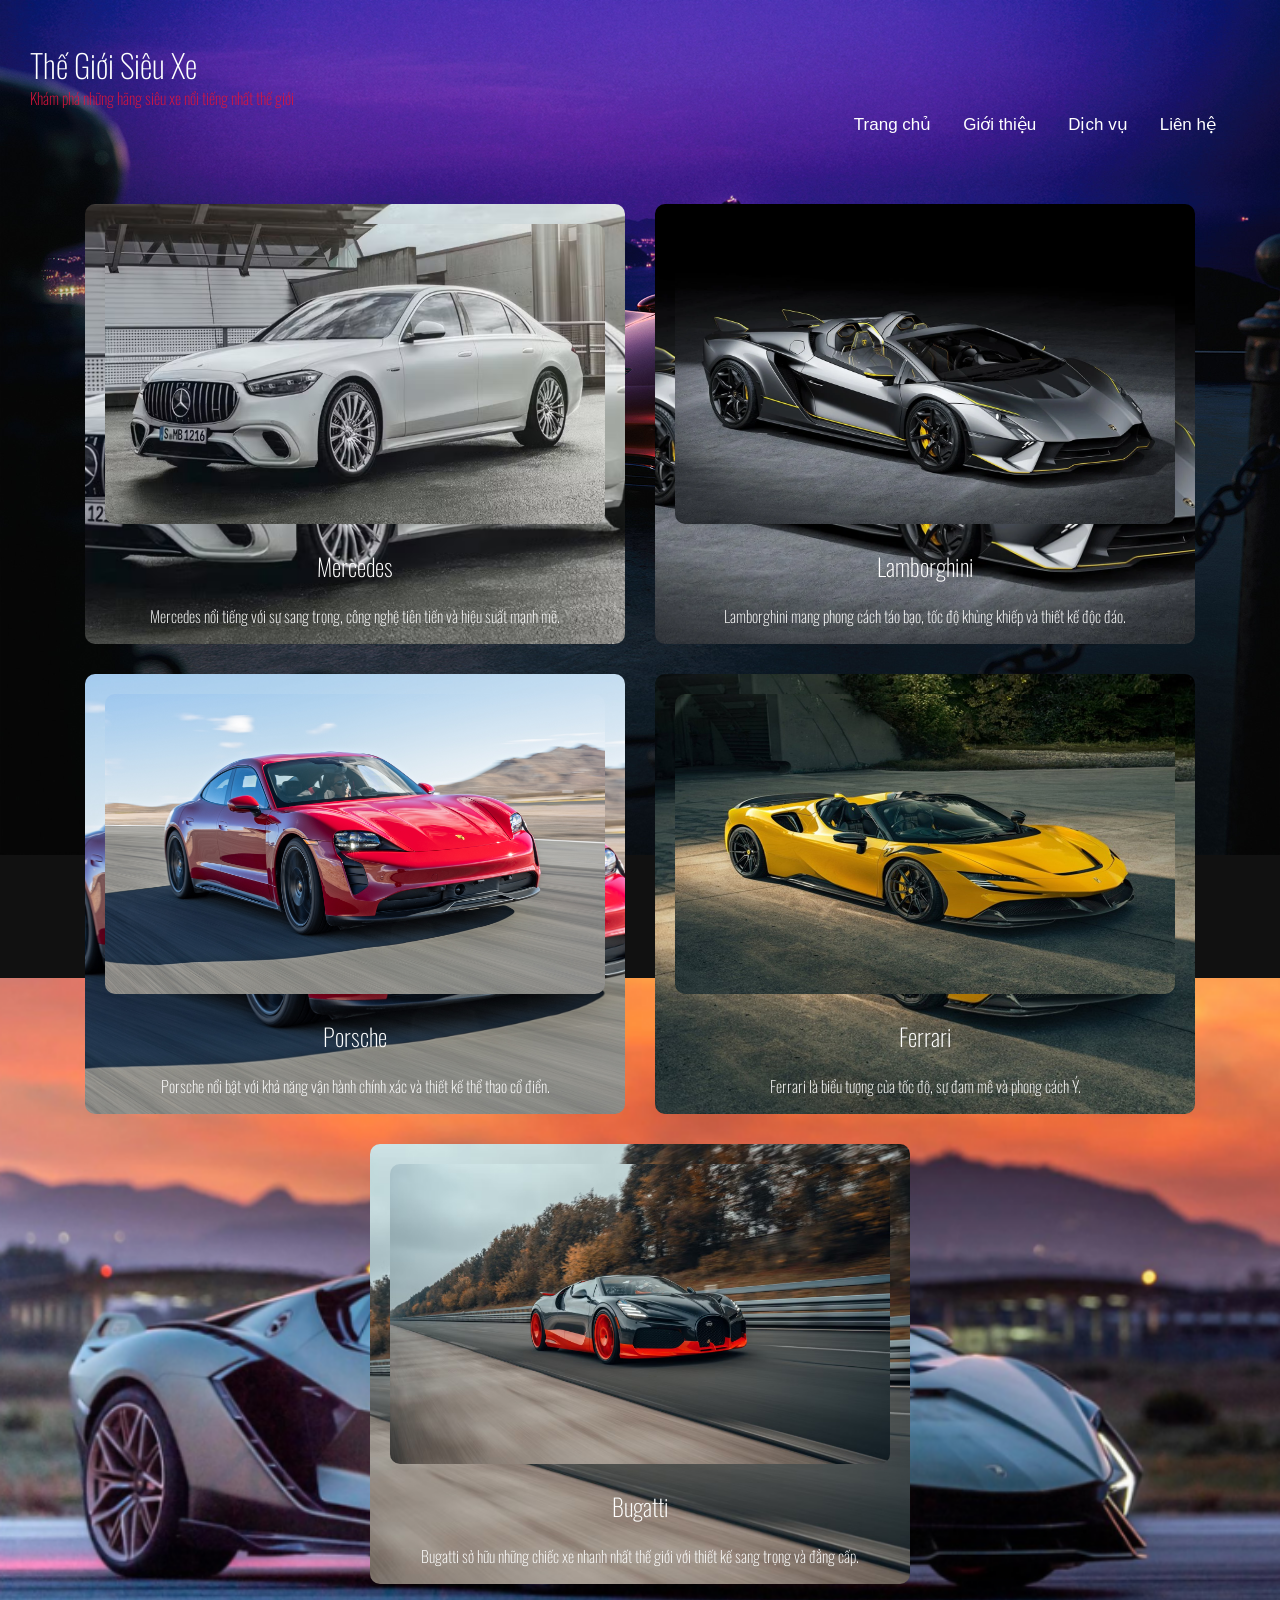
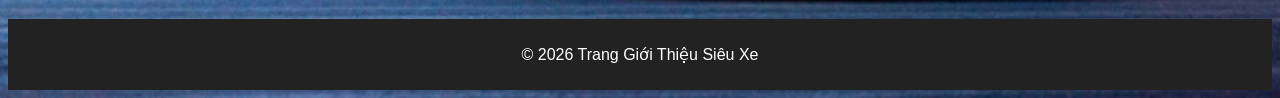
==== index.html @ 3f335686 "Add files via upload" ====
<!doctype html>
<html lang="vi">
  <head>
    <meta charset="UTF-8" />
    <title>Trang Giới Thiệu Siêu Xe</title>
    <link rel="preconnect" href="https://fonts.googleapis.com" />
    <link rel="preconnect" href="https://fonts.gstatic.com" crossorigin />
    <link
      href="https://fonts.googleapis.com/css2?family=Oswald:wght@200..700&display=swap"
      rel="stylesheet"
    />

    <link rel="stylesheet" href="/css/style.css" />
  </head>
  <body>
    <header>
      <div class="t">
        <h1 class="oswald">Thế Giới Siêu Xe</h1>
        <p class="oswald">
          Khám phá những hãng siêu xe nổi tiếng nhất thế giới
        </p>
      </div>
      <div class="menu">
        <a href="index.html">Trang chủ</a>
        <a href="gioithieu.html">Giới thiệu</a>
        <a href="dichvu.html">Dịch vụ</a>
        <a href="lienhe.html">Liên hệ</a>
      </div>
    </header>

    <div class="container">
      <!-- mer -->
      <div class="car-card mer">
        <!-- kết nối đến giới thiệu và tới id mer -->
        <a href="gioithieu.html#mercedes">
          <img src="image/oli0gbpo.avif" alt="Mercedes-Benz" />
          <h2 class="oswald">Mercedes</h2>
          <p class="oswald">
            Mercedes nổi tiếng với sự sang trọng, công nghệ tiên tiến và hiệu
            suất mạnh mẽ.
          </p>
        </a>
      </div>
      <!-- lam -->
      <div class="car-card lam">
        <a href="gioithieu.html#lamborghini">
          <img
            src="image/Lamborghini-Autentica-Roadster.webp"
            alt="Lamborghini"
          />
          <h2 class="oswald">Lamborghini</h2>
          <p class="oswald">
            Lamborghini mang phong cách táo bạo, tốc độ khủng khiếp và thiết kế
            độc đáo.
          </p>
        </a>
      </div>
      <!-- por -->
      <div class="car-card por">
        <a href="gioithieu.html#porsche">
          <img src="image/2023-Porsche-Taycan-GTS-001.jpg" alt="Porsche" />
          <h2 class="oswald">Porsche</h2>
          <p class="oswald">
            Porsche nổi bật với khả năng vận hành chính xác và thiết kế thể thao
            cổ điển.
          </p>
        </a>
      </div>
      <!-- fer -->
      <div class="car-card fer">
        <a href="gioithieu.html#ferrari">
          <img src="image/Insider-4-SF90-Spider-1.jpg" alt="" />
          <h2 class="oswald">Ferrari</h2>
          <p class="oswald">
            Ferrari là biểu tượng của tốc độ, sự đam mê và phong cách Ý.
          </p>
        </a>
      </div>
      <!-- bug -->
      <div class="car-card bug">
        <a href="gioithieu.html#bugatti">
          <img
            src="image/4-bugatti-w16-mistral-world-record.avif"
            alt="Bugatti"
          />
          <h2 class="oswald">Bugatti</h2>
          <p class="oswald">
            Bugatti sở hữu những chiếc xe nhanh nhất thế giới với thiết kế sang
            trọng và đẳng cấp.
          </p>
        </a>
      </div>
    </div>

    <footer>
      <p>&copy; 2026 Trang Giới Thiệu Siêu Xe</p>
    </footer>
  </body>
</html>
---- css/style.css ----
body {
  font-family: Arial, sans-serif;
  background-color: #111;
  color: #fff;
  margin-top: 80px;
  padding: 0;
  background-image:
    url(/image/background/hinh-nen-sieu-xe-dep-42.jpg),
    url(/image/background/sieu-xe-dat-nhat-the-gioi-13-768x432.png);
  background-size: contain;
  background-position: top, bottom;
  background-repeat: no-repeat, no-repeat;
}

header {
  text-align: center;
  z-index: 1;
  display: flex;
  justify-content: space-between; /* chia header thành 2 phần: trái và phải */
  align-items: center;
  padding: 20px 40px;
}

.menu a {
  float: left;
  display: block;
  color: white;
  text-align: center;
  padding: 14px 16px;
  text-decoration: none;
  font-size: 17px;
  transition: 0.3s ease-in-out;
}

.menu a:hover {
  transform: translateY(-3px);
  background-color: white;
  color: #111;
}

.t h1 {
  position: absolute;
  top: 20px;
  left: 30px;
  color: white;
}

.t p {
  position: absolute;
  top: 70px;
  left: 30px;
  color: crimson;
}

.container {
  display: flex;
  flex-wrap: wrap;
  justify-content: center;
  margin: 20px;
}
.car-card {
  background-color: #333;
  border-radius: 10px;
  width: 300px;
  margin: 15px;
  padding: 15px;
  text-align: center;
  transition: transform 0.3s;
}
.car-card:hover {
  transform: scale(1.05);
}
.car-card img {
  width: 100%;
  border-radius: 10px;
}

.lam {
  background-image: url(/image/Lamborghini-Autentica-Roadster.webp);
  background-size: cover; /* phủ toàn bộ khung */
  background-position: center; /* căn giữa hình */
  background-repeat: no-repeat; /* không lặp lại hình */
  padding: 20px;
  border-radius: 10px;
  height: 400px;
  width: 500px;
}

.car-card a {
  color: white; /* đổi màu chữ thành trắng */
  text-decoration: none; /* bỏ gạch chân */
}

.lam img {
  height: 300px;
}

.mer {
  background-image: url(/image/oli0gbpo.avif);
  background-size: cover; /* phủ toàn bộ khung */
  background-position: center; /* căn giữa hình */
  background-repeat: no-repeat; /* không lặp lại hình */
  padding: 20px;
  border-radius: 10px;
  height: 400px;
  width: 500px;
}

.mer img {
  height: 300px;
}

.por {
  background-image: url(/image/2023-Porsche-Taycan-GTS-001.jpg);
  background-size: cover; /* phủ toàn bộ khung */
  background-position: center; /* căn giữa hình */
  background-repeat: no-repeat; /* không lặp lại hình */
  padding: 20px;
  border-radius: 10px;
  height: 400px;
  width: 500px;
}

.por img {
  height: 300px;
}

.fer {
  background-image: url(/image/Insider-4-SF90-Spider-1.jpg);
  background-size: cover; /* phủ toàn bộ khung */
  background-position: center; /* căn giữa hình */
  background-repeat: no-repeat; /* không lặp lại hình */
  padding: 20px;
  border-radius: 10px;
  height: 400px;
  width: 500px;
}

.fer img {
  height: 300px;
}

.bug {
  background-image: url(/image/4-bugatti-w16-mistral-world-record.avif);
  background-size: cover; /* phủ toàn bộ khung */
  background-position: center; /* căn giữa hình */
  background-repeat: no-repeat; /* không lặp lại hình */
  padding: 20px;
  border-radius: 10px;
  height: 400px;
  width: 500px;
}

.bug img {
  height: 300px;
}

footer {
  background-color: #222;
  text-align: center;
  padding: 10px;
  margin-top: auto;
}

.oswald {
  font-family: "Oswald", sans-serif;
  font-optical-sizing: auto;
  font-weight: 200;
  font-style: normal;
}
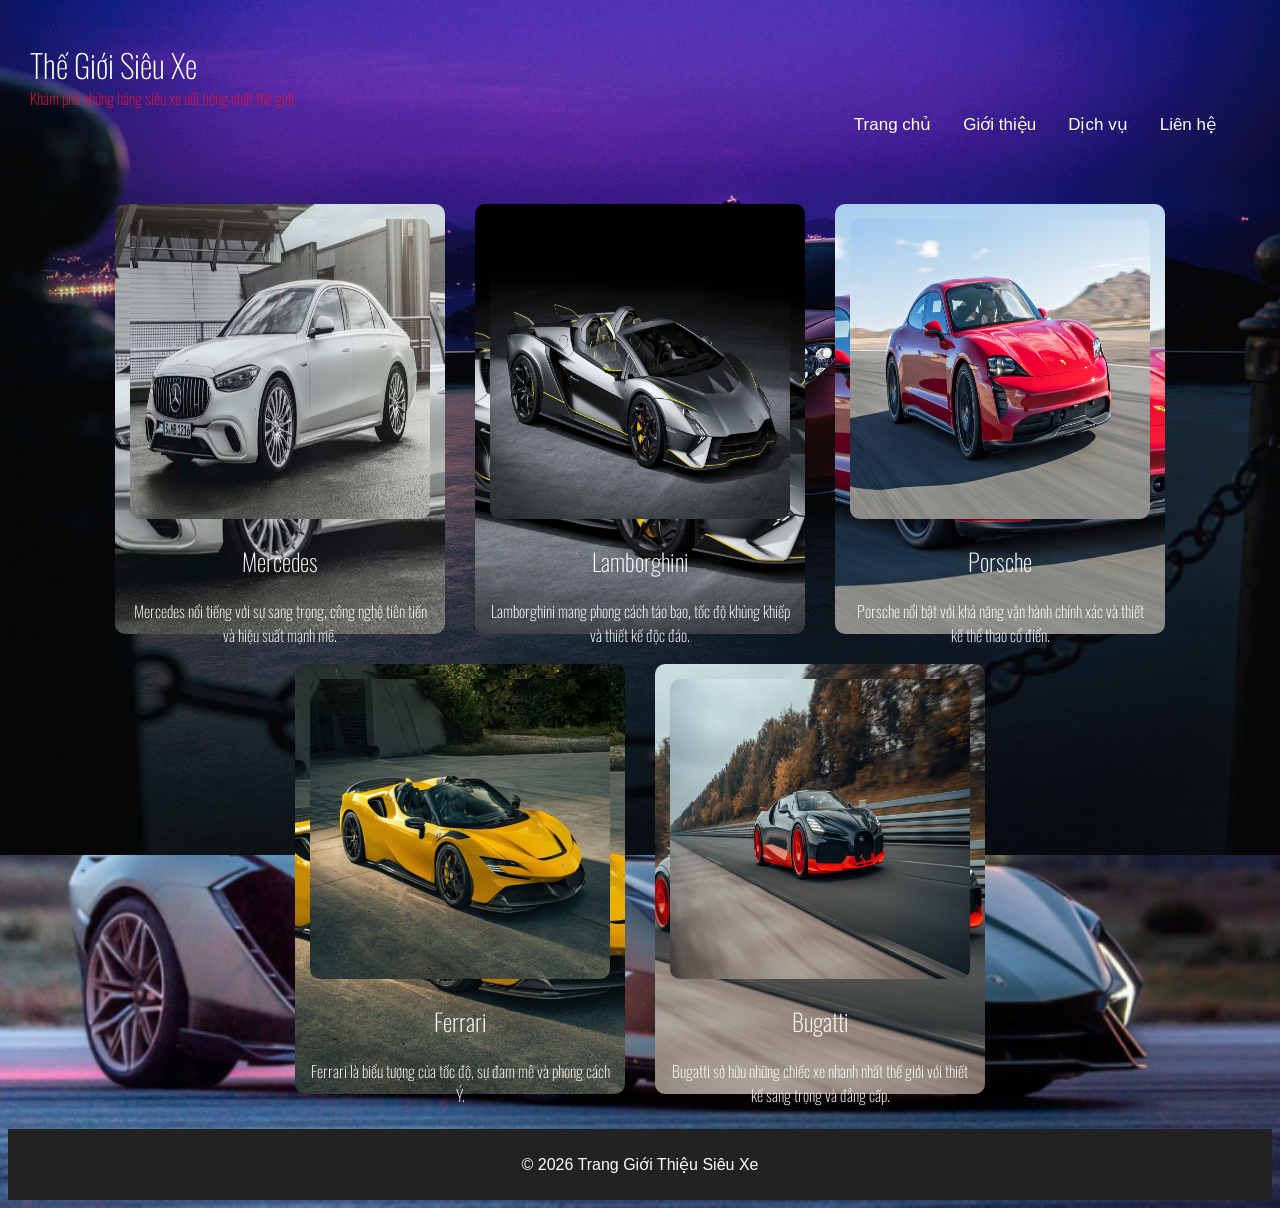
==== commit e7f1fa80: "Add files via upload" ====
--- a/index.html
+++ b/index.html
@@ -10,8 +10,177 @@
       rel="stylesheet"
     />
 
-    <link rel="stylesheet" href="/css/style.css" />
+    <!-- <link rel="stylesheet" href="css/style.css" /> -->
   </head>
+  <style>
+    .bug {
+      background-image: url(image/4-bugatti-w16-mistral-world-record.avif);
+      background-size: cover; /* phủ toàn bộ khung */
+      background-position: center; /* căn giữa hình */
+      background-repeat: no-repeat; /* không lặp lại hình */
+      padding: 20px;
+      border-radius: 10px;
+      height: 400px;
+      width: 500px;
+    }
+
+    .fer {
+      background-image: url(image/Insider-4-SF90-Spider-1.jpg);
+      background-size: cover; /* phủ toàn bộ khung */
+      background-position: center; /* căn giữa hình */
+      background-repeat: no-repeat; /* không lặp lại hình */
+      padding: 20px;
+      border-radius: 10px;
+      height: 400px;
+      width: 500px;
+    }
+    .por {
+      background-image: url(image/2023-Porsche-Taycan-GTS-001.jpg);
+      background-size: cover; /* phủ toàn bộ khung */
+      background-position: center; /* căn giữa hình */
+      background-repeat: no-repeat; /* không lặp lại hình */
+      padding: 20px;
+      border-radius: 10px;
+      height: 400px;
+      width: 500px;
+    }
+    .mer {
+      background-image: url(image/oli0gbpo.avif);
+      background-size: cover; /* phủ toàn bộ khung */
+      background-position: center; /* căn giữa hình */
+      background-repeat: no-repeat; /* không lặp lại hình */
+      padding: 20px;
+      border-radius: 10px;
+      height: 400px;
+      width: 500px;
+    }
+    .lam {
+      background-image: url(image/Lamborghini-Autentica-Roadster.webp);
+      background-size: cover; /* phủ toàn bộ khung */
+      background-position: center; /* căn giữa hình */
+      background-repeat: no-repeat; /* không lặp lại hình */
+      padding: 20px;
+      border-radius: 10px;
+      height: 400px;
+      width: 500px;
+    }
+
+    body {
+      font-family: Arial, sans-serif;
+      background-color: #111;
+      color: #fff;
+      margin-top: 80px;
+      padding: 0;
+      background-image:
+        url(image/background/hinh-nen-sieu-xe-dep-42.jpg),
+        url(image/background/sieu-xe-dat-nhat-the-gioi-13-768x432.png);
+      background-size: contain;
+      background-position: top, bottom;
+      background-repeat: no-repeat, no-repeat;
+    }
+
+    header {
+      text-align: center;
+      z-index: 1;
+      display: flex;
+      justify-content: space-between; /* chia header thành 2 phần: trái và phải */
+      align-items: center;
+      padding: 20px 40px;
+    }
+
+    .menu a {
+      float: left;
+      display: block;
+      color: white;
+      text-align: center;
+      padding: 14px 16px;
+      text-decoration: none;
+      font-size: 17px;
+      transition: 0.3s ease-in-out;
+    }
+
+    .menu a:hover {
+      transform: translateY(-3px);
+      background-color: white;
+      color: #111;
+    }
+
+    .t h1 {
+      position: absolute;
+      top: 20px;
+      left: 30px;
+      color: white;
+    }
+
+    .t p {
+      position: absolute;
+      top: 70px;
+      left: 30px;
+      color: crimson;
+    }
+
+    .container {
+      display: flex;
+      flex-wrap: wrap;
+      justify-content: center;
+      margin: 20px;
+    }
+    .car-card {
+      background-color: #333;
+      border-radius: 10px;
+      width: 300px;
+      margin: 15px;
+      padding: 15px;
+      text-align: center;
+      transition: transform 0.3s;
+    }
+    .car-card:hover {
+      transform: scale(1.05);
+    }
+    .car-card img {
+      width: 100%;
+      border-radius: 10px;
+    }
+
+    .car-card a {
+      color: white; /* đổi màu chữ thành trắng */
+      text-decoration: none; /* bỏ gạch chân */
+    }
+
+    .lam img {
+      height: 300px;
+    }
+
+    .mer img {
+      height: 300px;
+    }
+
+    .por img {
+      height: 300px;
+    }
+
+    .fer img {
+      height: 300px;
+    }
+
+    .bug img {
+      height: 300px;
+    }
+
+    footer {
+      background-color: #222;
+      text-align: center;
+      padding: 10px;
+      margin-top: auto;
+    }
+
+    .oswald {
+      font-family: "Oswald", sans-serif;
+      font-optical-sizing: auto;
+      font-weight: 200;
+      font-style: normal;
+    }
+  </style>
   <body>
     <header>
       <div class="t">
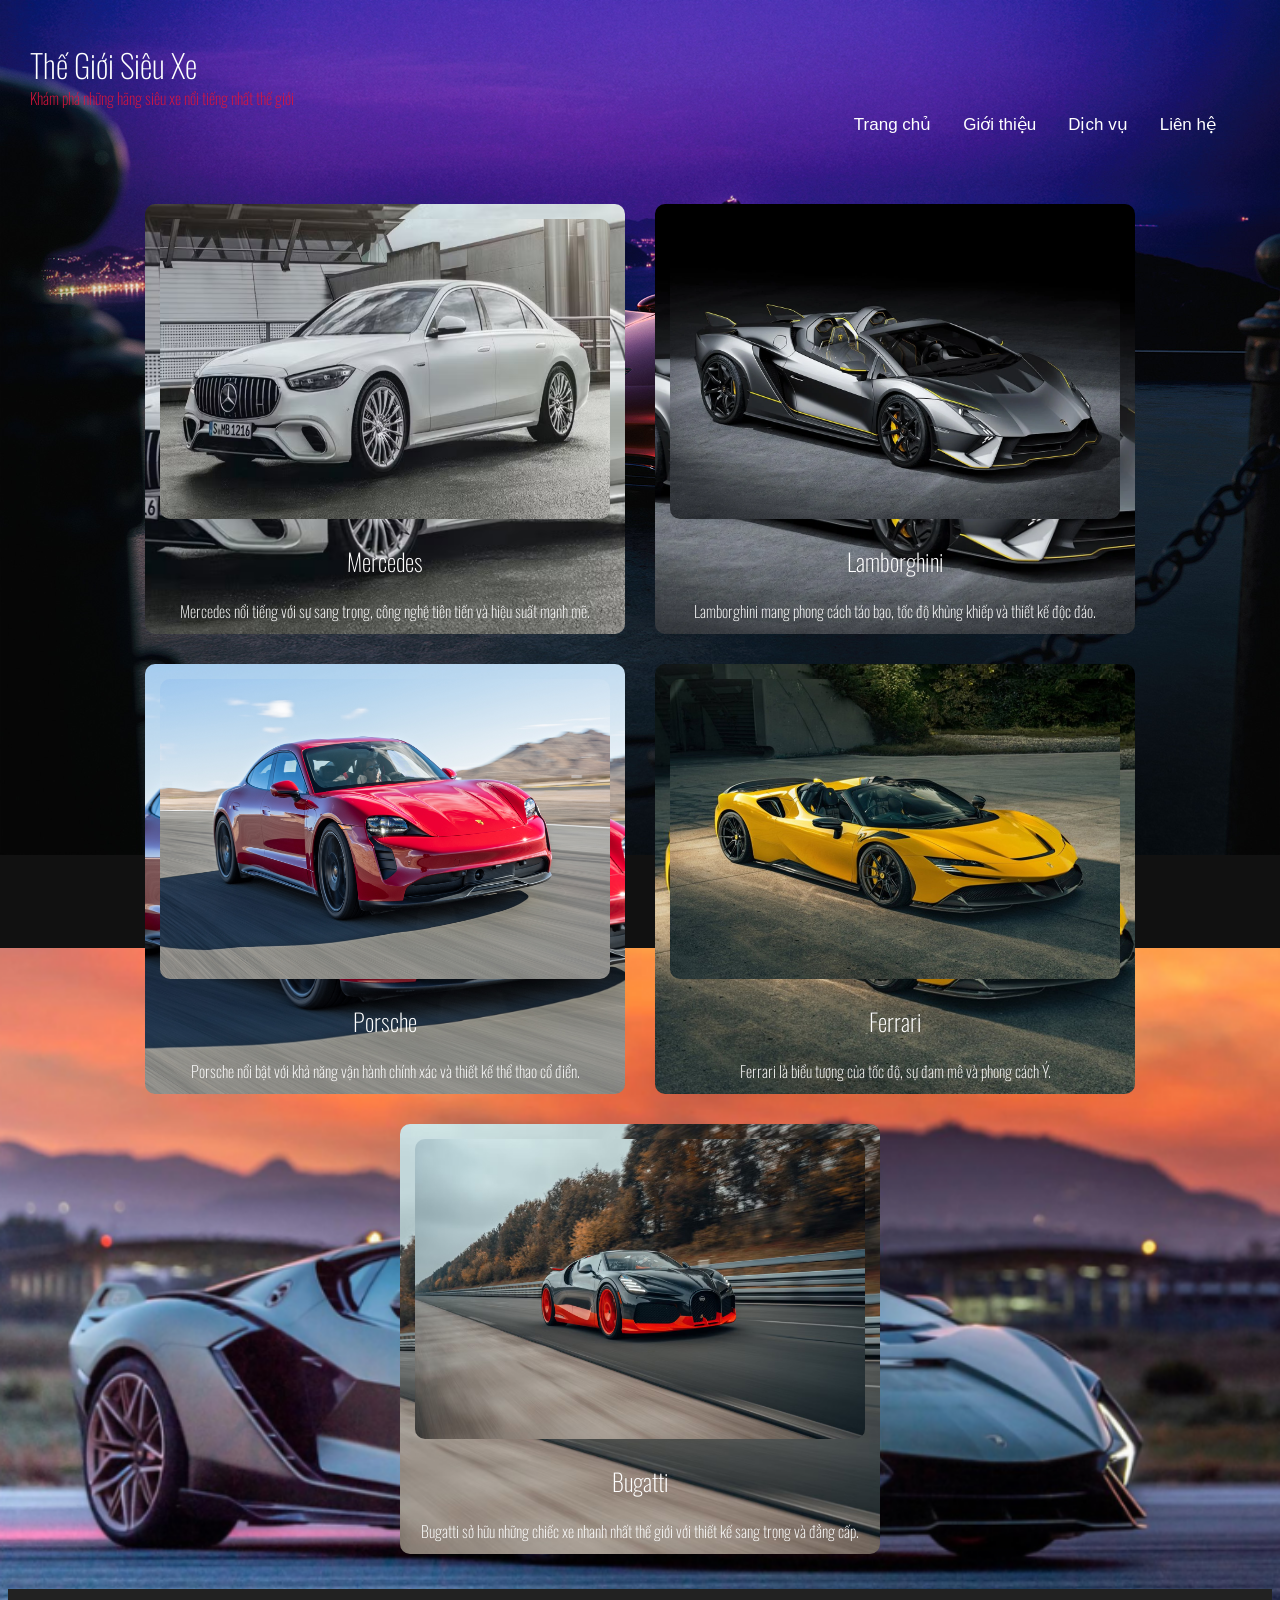
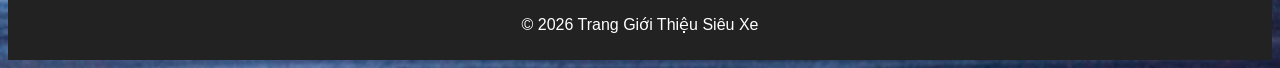
==== commit 1b703948: "Add files via upload" ====
--- a/index.html
+++ b/index.html
@@ -128,7 +128,7 @@
     .car-card {
       background-color: #333;
       border-radius: 10px;
-      width: 300px;
+      width: 450px;
       margin: 15px;
       padding: 15px;
       text-align: center;
